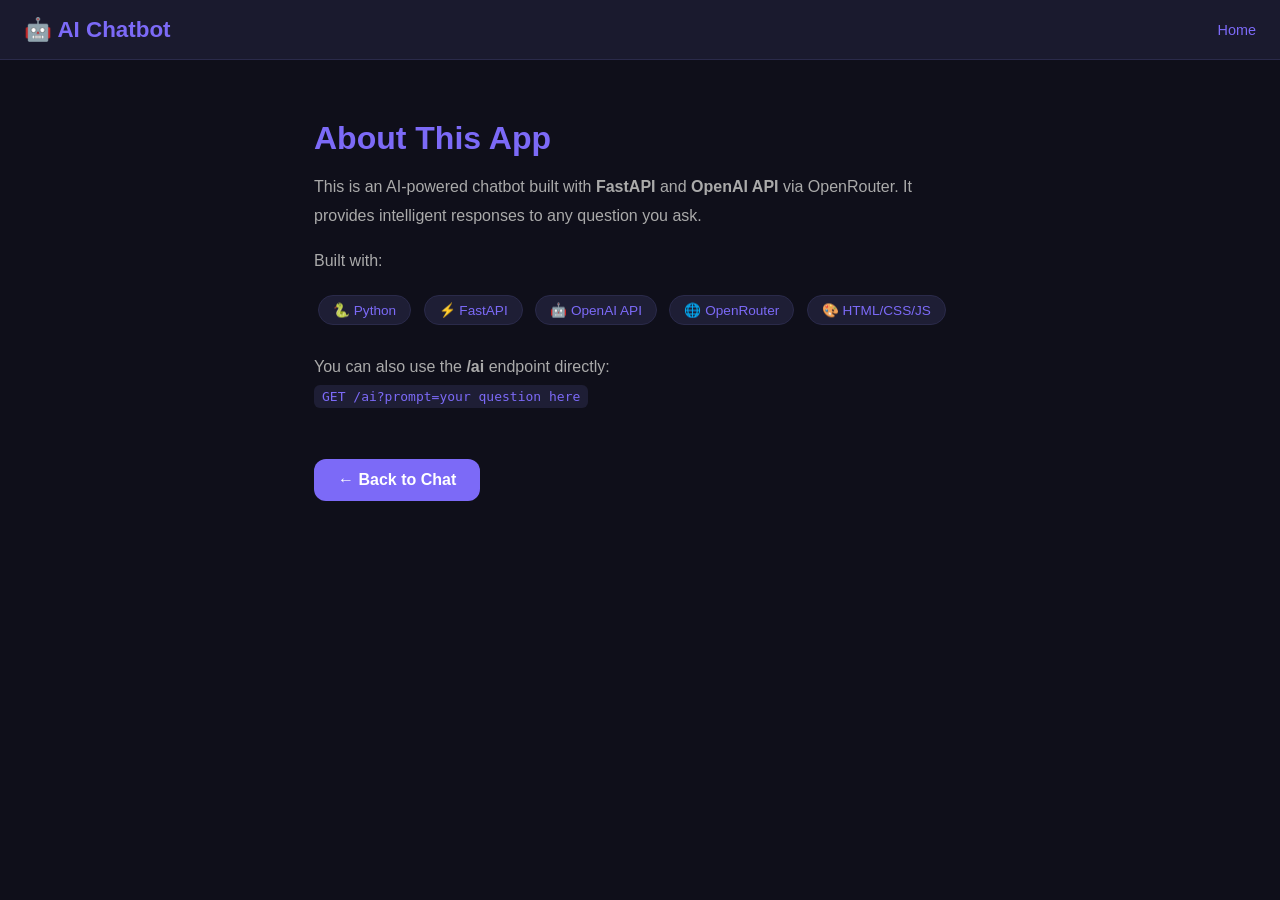
==== templates/about.html @ 7d01f353 "Initial commit - ChatBoy FastAPI project" ====
<!DOCTYPE html>
<html lang="en">
<head>
    <meta charset="UTF-8">
    <meta name="viewport" content="width=device-width, initial-scale=1.0">
    <title>About - AI Chatbot</title>
    <style>
        * { margin: 0; padding: 0; box-sizing: border-box; }
        body {
            font-family: 'Segoe UI', sans-serif;
            background: #0f0f1a;
            color: #e0e0e0;
            min-height: 100vh;
        }
        header {
            background: #1a1a2e;
            padding: 16px 24px;
            display: flex;
            align-items: center;
            justify-content: space-between;
            border-bottom: 1px solid #2a2a4a;
        }
        header h1 { font-size: 1.4rem; color: #7c6af7; }
        header a { color: #7c6af7; text-decoration: none; font-size: 0.9rem; }
        header a:hover { text-decoration: underline; }
        .container {
            max-width: 700px;
            margin: 60px auto;
            padding: 0 24px;
        }
        h2 { font-size: 2rem; color: #7c6af7; margin-bottom: 16px; }
        p { line-height: 1.8; color: #aaa; margin-bottom: 16px; }
        .badge {
            display: inline-block;
            background: #1e1e35;
            border: 1px solid #2a2a4a;
            color: #7c6af7;
            padding: 6px 14px;
            border-radius: 20px;
            font-size: 0.85rem;
            margin: 4px;
        }
        .back-btn {
            display: inline-block;
            margin-top: 32px;
            padding: 12px 24px;
            background: #7c6af7;
            color: white;
            border-radius: 12px;
            text-decoration: none;
            font-weight: 600;
            transition: background 0.2s;
        }
        .back-btn:hover { background: #6355d8; }
    </style>
</head>
<body>
    <header>
        <h1>🤖 AI Chatbot</h1>
        <a href="/">Home</a>
    </header>
    <div class="container">
        <h2>About This App</h2>
        <p>This is an AI-powered chatbot built with <strong>FastAPI</strong> and <strong>OpenAI API</strong> via OpenRouter. It provides intelligent responses to any question you ask.</p>
        <p>Built with:</p>
        <div>
            <span class="badge">🐍 Python</span>
            <span class="badge">⚡ FastAPI</span>
            <span class="badge">🤖 OpenAI API</span>
            <span class="badge">🌐 OpenRouter</span>
            <span class="badge">🎨 HTML/CSS/JS</span>
        </div>
        <p style="margin-top: 24px;">You can also use the <strong>/ai</strong> endpoint directly:<br>
        <code style="background:#1e1e35; padding: 4px 8px; border-radius: 6px; color: #7c6af7;">GET /ai?prompt=your question here</code></p>
        <a href="/" class="back-btn">← Back to Chat</a>
    </div>
</body>
</html>
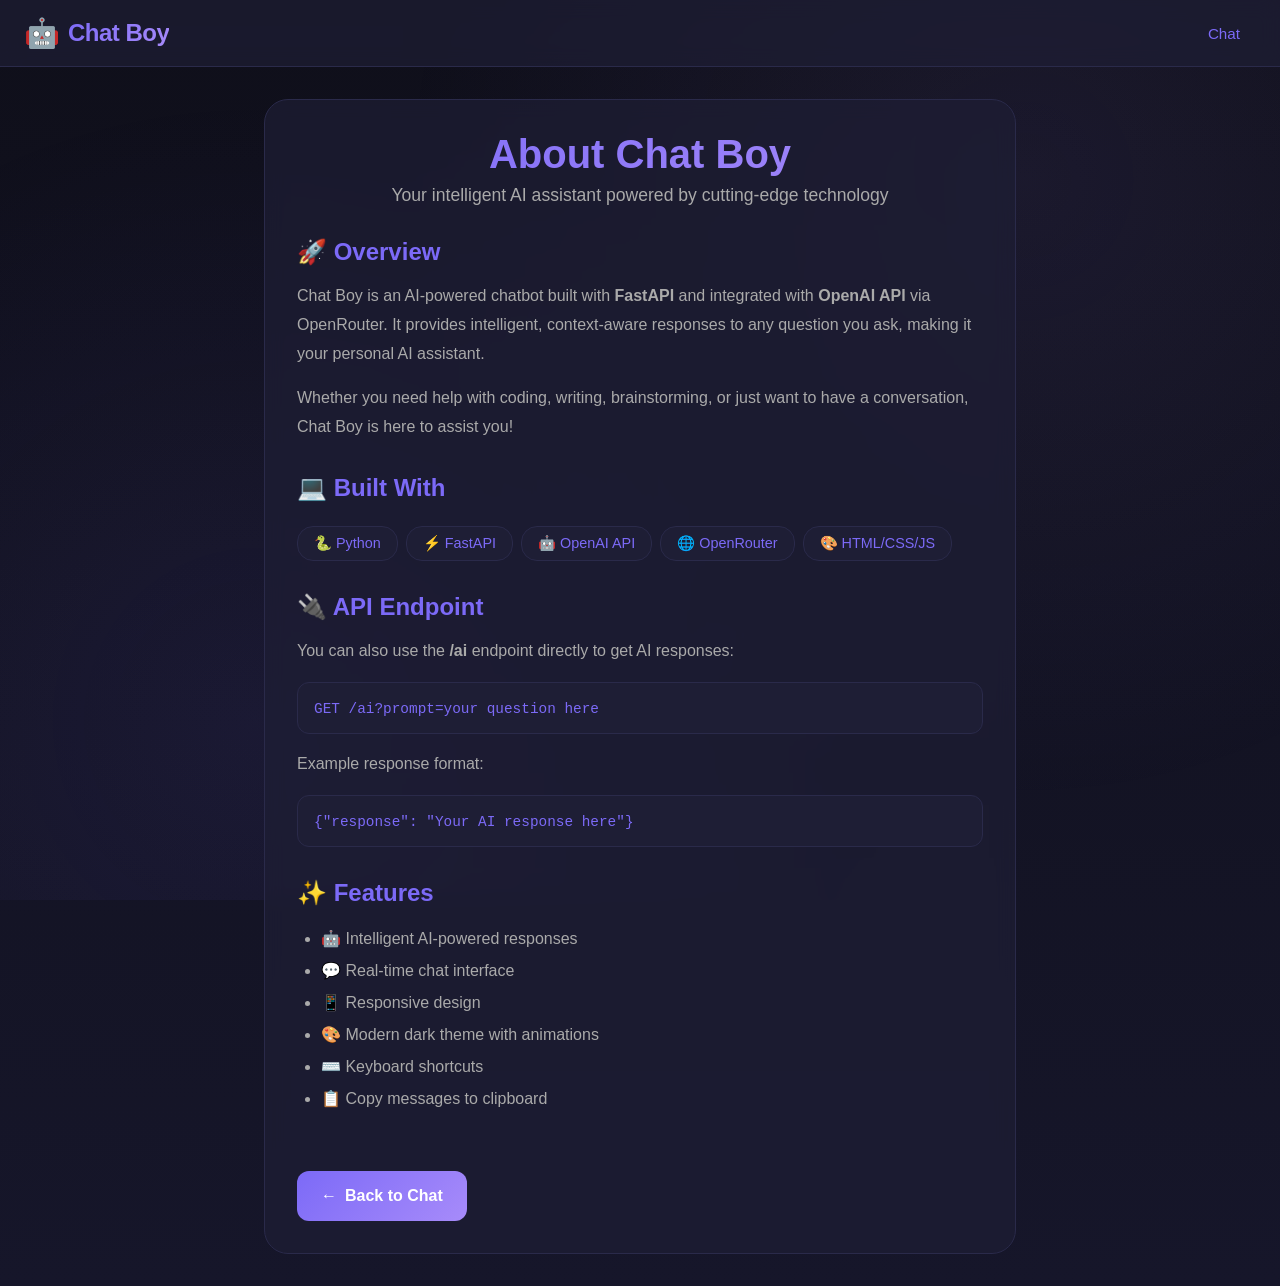
==== commit dcba1133: "README.md added" ====
--- a/templates/about.html
+++ b/templates/about.html
@@ -3,76 +3,101 @@
 <head>
     <meta charset="UTF-8">
     <meta name="viewport" content="width=device-width, initial-scale=1.0">
-    <title>About - AI Chatbot</title>
-    <style>
-        * { margin: 0; padding: 0; box-sizing: border-box; }
-        body {
-            font-family: 'Segoe UI', sans-serif;
-            background: #0f0f1a;
-            color: #e0e0e0;
-            min-height: 100vh;
-        }
-        header {
-            background: #1a1a2e;
-            padding: 16px 24px;
-            display: flex;
-            align-items: center;
-            justify-content: space-between;
-            border-bottom: 1px solid #2a2a4a;
-        }
-        header h1 { font-size: 1.4rem; color: #7c6af7; }
-        header a { color: #7c6af7; text-decoration: none; font-size: 0.9rem; }
-        header a:hover { text-decoration: underline; }
-        .container {
-            max-width: 700px;
-            margin: 60px auto;
-            padding: 0 24px;
-        }
-        h2 { font-size: 2rem; color: #7c6af7; margin-bottom: 16px; }
-        p { line-height: 1.8; color: #aaa; margin-bottom: 16px; }
-        .badge {
-            display: inline-block;
-            background: #1e1e35;
-            border: 1px solid #2a2a4a;
-            color: #7c6af7;
-            padding: 6px 14px;
-            border-radius: 20px;
-            font-size: 0.85rem;
-            margin: 4px;
-        }
-        .back-btn {
-            display: inline-block;
-            margin-top: 32px;
-            padding: 12px 24px;
-            background: #7c6af7;
-            color: white;
-            border-radius: 12px;
-            text-decoration: none;
-            font-weight: 600;
-            transition: background 0.2s;
-        }
-        .back-btn:hover { background: #6355d8; }
-    </style>
+    <title>About - Chat Boy</title>
+    <link rel="stylesheet" href="/static/style.css">
+    <link rel="icon" href="data:🤖">
 </head>
 <body>
+    <!-- Header -->
     <header>
-        <h1>🤖 AI Chatbot</h1>
-        <a href="/">Home</a>
+        <div class="header-logo">
+            <span class="logo-icon">🤖</span>
+            <h1>Chat Boy</h1>
+        </div>
+        <nav class="header-nav">
+            <a href="/">Chat</a>
+        </nav>
     </header>
-    <div class="container">
-        <h2>About This App</h2>
-        <p>This is an AI-powered chatbot built with <strong>FastAPI</strong> and <strong>OpenAI API</strong> via OpenRouter. It provides intelligent responses to any question you ask.</p>
-        <p>Built with:</p>
-        <div>
-            <span class="badge">🐍 Python</span>
-            <span class="badge">⚡ FastAPI</span>
-            <span class="badge">🤖 OpenAI API</span>
-            <span class="badge">🌐 OpenRouter</span>
-            <span class="badge">🎨 HTML/CSS/JS</span>
+
+    <!-- About Content -->
+    <div class="about-container">
+        <div class="about-card">
+            <div class="about-header">
+                <h1>About Chat Boy</h1>
+                <p>Your intelligent AI assistant powered by cutting-edge technology</p>
+            </div>
+
+            <div class="about-section">
+                <h2>🚀 Overview</h2>
+                <p>
+                    Chat Boy is an AI-powered chatbot built with <strong>FastAPI</strong> and integrated with 
+                    <strong>OpenAI API</strong> via OpenRouter. It provides intelligent, context-aware responses 
+                    to any question you ask, making it your personal AI assistant.
+                </p>
+                <p>
+                    Whether you need help with coding, writing, brainstorming, or just want to have a conversation, 
+                    Chat Boy is here to assist you!
+                </p>
+            </div>
+
+            <div class="about-section">
+                <h2>💻 Built With</h2>
+                <div class="tech-badges">
+                    <span class="badge">🐍 Python</span>
+                    <span class="badge">⚡ FastAPI</span>
+                    <span class="badge">🤖 OpenAI API</span>
+                    <span class="badge">🌐 OpenRouter</span>
+                    <span class="badge">🎨 HTML/CSS/JS</span>
+                </div>
+            </div>
+
+            <div class="about-section">
+                <h2>🔌 API Endpoint</h2>
+                <p>You can also use the <strong>/ai</strong> endpoint directly to get AI responses:</p>
+                <div class="code-block">
+                    <code>GET /ai?prompt=your question here</code>
+                </div>
+                <p>
+                    Example response format:
+                </p>
+                <div class="code-block">
+                    <code>{"response": "Your AI response here"}</code>
+                </div>
+            </div>
+
+            <div class="about-section">
+                <h2>✨ Features</h2>
+                <ul style="color: var(--text-secondary); line-height: 2; margin-left: var(--spacing-lg);">
+                    <li>🤖 Intelligent AI-powered responses</li>
+                    <li>💬 Real-time chat interface</li>
+                    <li>📱 Responsive design</li>
+                    <li>🎨 Modern dark theme with animations</li>
+                    <li>⌨️ Keyboard shortcuts</li>
+                    <li>📋 Copy messages to clipboard</li>
+                </ul>
+            </div>
+
+            <a href="/" class="back-btn">
+                <span>←</span>
+                <span>Back to Chat</span>
+            </a>
         </div>
-        <p style="margin-top: 24px;">You can also use the <strong>/ai</strong> endpoint directly:<br>
-        <code style="background:#1e1e35; padding: 4px 8px; border-radius: 6px; color: #7c6af7;">GET /ai?prompt=your question here</code></p>
-        <a href="/" class="back-btn">← Back to Chat</a>
     </div>
+
+    <script>
+        // Simple entrance animation for about page
+        document.addEventListener('DOMContentLoaded', () => {
+            const cards = document.querySelectorAll('.about-card, .badge');
+            cards.forEach((card, index) => {
+                card.style.opacity = '0';
+                card.style.transform = 'translateY(20px)';
+                setTimeout(() => {
+                    card.style.transition = 'all 0.5s ease';
+                    card.style.opacity = '1';
+                    card.style.transform = 'translateY(0)';
+                }, index * 100);
+            });
+        });
+    </script>
 </body>
-</html>+</html>
--- a/static/style.css
+++ b/static/style.css
@@ -0,0 +1,888 @@
+/* ============================================
+   Chat Boy - Modern Interactive Design System
+   ============================================ */
+
+/* CSS Variables */
+:root {
+    /* Primary Colors */
+    --primary-color: #7c6af7;
+    --primary-hover: #6355d8;
+    --primary-glow: rgba(124, 106, 247, 0.4);
+    
+    /* Background Colors */
+    --bg-dark: #0f0f1a;
+    --bg-header: #1a1a2e;
+    --bg-card: #1e1e35;
+    --bg-input: #0f0f1a;
+    
+    /* Border Colors */
+    --border-color: #2a2a4a;
+    --border-focus: #7c6af7;
+    
+    /* Text Colors */
+    --text-primary: #e0e0e0;
+    --text-secondary: #aaa;
+    --text-muted: #666;
+    
+    /* Gradients */
+    --gradient-primary: linear-gradient(135deg, #7c6af7 0%, #a78bfa 100%);
+    --gradient-bg: linear-gradient(180deg, #0f0f1a 0%, #16162a 100%);
+    --glass-bg: rgba(30, 30, 53, 0.7);
+    
+    /* Shadows */
+    --shadow-sm: 0 2px 8px rgba(0, 0, 0, 0.3);
+    --shadow-md: 0 4px 16px rgba(0, 0, 0, 0.4);
+    --shadow-lg: 0 8px 32px rgba(0, 0, 0, 0.5);
+    --shadow-glow: 0 0 20px var(--primary-glow);
+    
+    /* Spacing */
+    --spacing-xs: 4px;
+    --spacing-sm: 8px;
+    --spacing-md: 16px;
+    --spacing-lg: 24px;
+    --spacing-xl: 32px;
+    
+    /* Border Radius */
+    --radius-sm: 8px;
+    --radius-md: 12px;
+    --radius-lg: 16px;
+    --radius-xl: 24px;
+    --radius-full: 50%;
+    
+    /* Transitions */
+    --transition-fast: 0.15s ease;
+    --transition-normal: 0.25s ease;
+    --transition-slow: 0.4s ease;
+    
+    /* Z-index layers */
+    --z-base: 1;
+    --z-header: 100;
+    --z-input: 100;
+    --z-tooltip: 1000;
+}
+
+/* Reset & Base */
+*, *::before, *::after {
+    margin: 0;
+    padding: 0;
+    box-sizing: border-box;
+}
+
+html {
+    scroll-behavior: smooth;
+}
+
+body {
+    font-family: 'Segoe UI', -apple-system, BlinkMacSystemFont, sans-serif;
+    background: var(--gradient-bg);
+    color: var(--text-primary);
+    min-height: 100vh;
+    display: flex;
+    flex-direction: column;
+    overflow-x: hidden;
+}
+
+/* Animated Background */
+body::before {
+    content: '';
+    position: fixed;
+    top: 0;
+    left: 0;
+    width: 100%;
+    height: 100%;
+    background: 
+        radial-gradient(circle at 20% 80%, rgba(124, 106, 247, 0.08) 0%, transparent 50%),
+        radial-gradient(circle at 80% 20%, rgba(167, 139, 250, 0.08) 0%, transparent 50%);
+    pointer-events: none;
+    z-index: 0;
+}
+
+/* ============================================
+   Header Styles
+   ============================================ */
+header {
+    background: var(--glass-bg);
+    backdrop-filter: blur(10px);
+    -webkit-backdrop-filter: blur(10px);
+    padding: var(--spacing-md) var(--spacing-lg);
+    display: flex;
+    align-items: center;
+    justify-content: space-between;
+    border-bottom: 1px solid var(--border-color);
+    position: sticky;
+    top: 0;
+    z-index: var(--z-header);
+    animation: slideDown 0.5s ease-out;
+}
+
+@keyframes slideDown {
+    from {
+        opacity: 0;
+        transform: translateY(-20px);
+    }
+    to {
+        opacity: 1;
+        transform: translateY(0);
+    }
+}
+
+.header-logo {
+    display: flex;
+    align-items: center;
+    gap: var(--spacing-sm);
+}
+
+.header-logo h1 {
+    font-size: 1.5rem;
+    background: var(--gradient-primary);
+    -webkit-background-clip: text;
+    -webkit-text-fill-color: transparent;
+    background-clip: text;
+    font-weight: 700;
+    letter-spacing: -0.5px;
+}
+
+.logo-icon {
+    font-size: 1.8rem;
+    animation: bounce 2s ease-in-out infinite;
+}
+
+@keyframes bounce {
+    0%, 100% { transform: translateY(0); }
+    50% { transform: translateY(-5px); }
+}
+
+.header-nav {
+    display: flex;
+    align-items: center;
+    gap: var(--spacing-md);
+}
+
+.header-nav a {
+    color: var(--primary-color);
+    text-decoration: none;
+    font-size: 0.95rem;
+    font-weight: 500;
+    padding: var(--spacing-sm) var(--spacing-md);
+    border-radius: var(--radius-md);
+    transition: all var(--transition-normal);
+    position: relative;
+    overflow: hidden;
+}
+
+.header-nav a::before {
+    content: '';
+    position: absolute;
+    top: 0;
+    left: 0;
+    width: 100%;
+    height: 100%;
+    background: var(--primary-color);
+    opacity: 0;
+    transition: opacity var(--transition-normal);
+    z-index: -1;
+}
+
+.header-nav a:hover {
+    color: white;
+    text-decoration: none;
+    transform: translateY(-2px);
+}
+
+.header-nav a:hover::before {
+    opacity: 0.15;
+}
+
+/* ============================================
+   Chat Container
+   ============================================ */
+#chat-container {
+    flex: 1;
+    overflow-y: auto;
+    padding: var(--spacing-lg);
+    display: flex;
+    flex-direction: column;
+    gap: var(--spacing-md);
+    position: relative;
+    z-index: var(--z-base);
+    scrollbar-width: thin;
+    scrollbar-color: var(--border-color) transparent;
+}
+
+#chat-container::-webkit-scrollbar {
+    width: 6px;
+}
+
+#chat-container::-webkit-scrollbar-track {
+    background: transparent;
+}
+
+#chat-container::-webkit-scrollbar-thumb {
+    background: var(--border-color);
+    border-radius: 3px;
+}
+
+#chat-container::-webkit-scrollbar-thumb:hover {
+    background: var(--primary-color);
+}
+
+/* Welcome Message */
+.welcome-message {
+    display: flex;
+    flex-direction: column;
+    align-items: center;
+    justify-content: center;
+    text-align: center;
+    padding: var(--spacing-xl);
+    animation: fadeInUp 0.6s ease-out;
+}
+
+.welcome-message .avatar {
+    font-size: 4rem;
+    margin-bottom: var(--spacing-md);
+    animation: pulse 2s ease-in-out infinite;
+}
+
+@keyframes pulse {
+    0%, 100% { transform: scale(1); }
+    50% { transform: scale(1.05); }
+}
+
+.welcome-message h2 {
+    font-size: 1.5rem;
+    margin-bottom: var(--spacing-sm);
+    color: var(--text-primary);
+}
+
+.welcome-message p {
+    color: var(--text-secondary);
+    max-width: 400px;
+}
+
+/* ============================================
+   Message Styles
+   ============================================ */
+.message {
+    max-width: 75%;
+    padding: var(--spacing-md) var(--spacing-lg);
+    border-radius: var(--radius-lg);
+    line-height: 1.6;
+    font-size: 0.95rem;
+    white-space: pre-wrap;
+    word-wrap: break-word;
+    position: relative;
+    animation: messageIn 0.4s ease-out;
+}
+
+@keyframes messageIn {
+    from {
+        opacity: 0;
+        transform: translateY(20px) scale(0.95);
+    }
+    to {
+        opacity: 1;
+        transform: translateY(0) scale(1);
+    }
+}
+
+.message.user-msg {
+    background: var(--gradient-primary);
+    color: white;
+    align-self: flex-end;
+    border-bottom-right-radius: var(--radius-sm);
+    box-shadow: var(--shadow-md);
+}
+
+.message.bot-msg {
+    background: var(--bg-card);
+    color: var(--text-primary);
+    align-self: flex-start;
+    border-bottom-left-radius: var(--radius-sm);
+    border: 1px solid var(--border-color);
+    box-shadow: var(--shadow-sm);
+}
+
+.message .timestamp {
+    font-size: 0.7rem;
+    color: var(--text-muted);
+    position: absolute;
+    bottom: 6px;
+    right: 12px;
+}
+
+.message.user-msg .timestamp {
+    color: rgba(255, 255, 255, 0.6);
+}
+
+.message .copy-btn {
+    position: absolute;
+    top: 8px;
+    right: 8px;
+    background: transparent;
+    border: none;
+    color: var(--text-muted);
+    cursor: pointer;
+    opacity: 0;
+    transition: opacity var(--transition-fast), color var(--transition-fast);
+    font-size: 0.85rem;
+    padding: 4px;
+}
+
+.message:hover .copy-btn {
+    opacity: 1;
+}
+
+.message .copy-btn:hover {
+    color: var(--primary-color);
+}
+
+/* Message Actions */
+.message-actions {
+    display: flex;
+    gap: var(--spacing-sm);
+    margin-top: var(--spacing-sm);
+    padding-top: var(--spacing-sm);
+    border-top: 1px solid rgba(255, 255, 255, 0.1);
+}
+
+/* ============================================
+   Typing Indicator
+   ============================================ */
+.typing {
+    display: flex;
+    align-items: center;
+    gap: var(--spacing-sm);
+    padding: var(--spacing-md) var(--spacing-lg);
+    background: var(--bg-card);
+    border-radius: var(--radius-lg);
+    border: 1px solid var(--border-color);
+    align-self: flex-start;
+    animation: messageIn 0.3s ease-out;
+}
+
+.typing-dots {
+    display: flex;
+    gap: 4px;
+}
+
+.typing-dot {
+    width: 8px;
+    height: 8px;
+    background: var(--primary-color);
+    border-radius: var(--radius-full);
+    animation: typingBounce 1.4s ease-in-out infinite;
+}
+
+.typing-dot:nth-child(1) { animation-delay: 0s; }
+.typing-dot:nth-child(2) { animation-delay: 0.2s; }
+.typing-dot:nth-child(3) { animation-delay: 0.4s; }
+
+@keyframes typingBounce {
+    0%, 60%, 100% { transform: translateY(0); }
+    30% { transform: translateY(-8px); }
+}
+
+.typing-text {
+    color: var(--text-muted);
+    font-size: 0.85rem;
+    font-style: italic;
+}
+
+/* ============================================
+   Input Area
+   ============================================ */
+#input-area {
+    display: flex;
+    align-items: flex-end;
+    padding: var(--spacing-md) var(--spacing-lg);
+    gap: var(--spacing-md);
+    background: var(--glass-bg);
+    backdrop-filter: blur(10px);
+    -webkit-backdrop-filter: blur(10px);
+    border-top: 1px solid var(--border-color);
+    position: sticky;
+    bottom: 0;
+    z-index: var(--z-input);
+    animation: slideUp 0.5s ease-out;
+}
+
+@keyframes slideUp {
+    from {
+        opacity: 0;
+        transform: translateY(20px);
+    }
+    to {
+        opacity: 1;
+        transform: translateY(0);
+    }
+}
+
+.input-wrapper {
+    flex: 1;
+    display: flex;
+    flex-direction: column;
+    gap: var(--spacing-xs);
+    background: var(--bg-input);
+    border: 1px solid var(--border-color);
+    border-radius: var(--radius-lg);
+    padding: var(--spacing-sm);
+    transition: border-color var(--transition-normal), box-shadow var(--transition-normal);
+}
+
+.input-wrapper:focus-within {
+    border-color: var(--primary-color);
+    box-shadow: 0 0 0 3px var(--primary-glow);
+}
+
+#user-input {
+    width: 100%;
+    padding: var(--spacing-sm) var(--spacing-md);
+    border: none;
+    background: transparent;
+    color: var(--text-primary);
+    font-size: 0.95rem;
+    font-family: inherit;
+    outline: none;
+    resize: none;
+    min-height: 24px;
+    max-height: 120px;
+    line-height: 1.5;
+}
+
+#user-input::placeholder {
+    color: var(--text-muted);
+}
+
+.input-footer {
+    display: flex;
+    justify-content: space-between;
+    align-items: center;
+    padding: 0 var(--spacing-sm);
+}
+
+.char-counter {
+    font-size: 0.75rem;
+    color: var(--text-muted);
+    transition: color var(--transition-fast);
+}
+
+.char-counter.warning {
+    color: #f59e0b;
+}
+
+.char-counter.error {
+    color: #ef4444;
+}
+
+.input-hints {
+    display: flex;
+    gap: var(--spacing-sm);
+    font-size: 0.7rem;
+    color: var(--text-muted);
+}
+
+.input-hints kbd {
+    background: var(--bg-card);
+    padding: 2px 6px;
+    border-radius: 4px;
+    border: 1px solid var(--border-color);
+}
+
+/* Action Buttons */
+.action-buttons {
+    display: flex;
+    gap: var(--spacing-sm);
+}
+
+.action-btn {
+    width: 44px;
+    height: 44px;
+    border: none;
+    border-radius: var(--radius-md);
+    background: var(--bg-card);
+    color: var(--text-secondary);
+    cursor: pointer;
+    display: flex;
+    align-items: center;
+    justify-content: center;
+    font-size: 1.2rem;
+    transition: all var(--transition-normal);
+    border: 1px solid var(--border-color);
+}
+
+.action-btn:hover {
+    background: var(--primary-color);
+    color: white;
+    border-color: var(--primary-color);
+    transform: translateY(-2px);
+    box-shadow: var(--shadow-glow);
+}
+
+.action-btn:active {
+    transform: translateY(0);
+}
+
+#send-btn {
+    padding: var(--spacing-md) var(--spacing-lg);
+    background: var(--gradient-primary);
+    color: white;
+    border: none;
+    border-radius: var(--radius-md);
+    cursor: pointer;
+    font-size: 0.95rem;
+    font-weight: 600;
+    transition: all var(--transition-normal);
+    display: flex;
+    align-items: center;
+    gap: var(--spacing-sm);
+    position: relative;
+    overflow: hidden;
+}
+
+#send-btn::before {
+    content: '';
+    position: absolute;
+    top: 0;
+    left: -100%;
+    width: 100%;
+    height: 100%;
+    background: linear-gradient(90deg, transparent, rgba(255,255,255,0.2), transparent);
+    transition: left 0.5s;
+}
+
+#send-btn:hover::before {
+    left: 100%;
+}
+
+#send-btn:hover {
+    transform: translateY(-2px);
+    box-shadow: var(--shadow-glow);
+}
+
+#send-btn:active {
+    transform: translateY(0);
+}
+
+#send-btn:disabled {
+    background: #444;
+    cursor: not-allowed;
+    transform: none;
+    box-shadow: none;
+}
+
+#send-btn:disabled::before {
+    display: none;
+}
+
+/* ============================================
+   Scroll Indicator
+   ============================================ */
+.scroll-indicator {
+    position: fixed;
+    bottom: 100px;
+    right: 30px;
+    width: 40px;
+    height: 40px;
+    background: var(--primary-color);
+    border: none;
+    border-radius: var(--radius-full);
+    color: white;
+    cursor: pointer;
+    display: flex;
+    align-items: center;
+    justify-content: center;
+    opacity: 0;
+    transition: opacity var(--transition-normal), transform var(--transition-normal);
+    box-shadow: var(--shadow-md);
+    z-index: 50;
+}
+
+.scroll-indicator.visible {
+    opacity: 1;
+}
+
+.scroll-indicator:hover {
+    transform: scale(1.1);
+}
+
+/* ============================================
+   About Page Styles
+   ============================================ */
+.about-container {
+    max-width: 800px;
+    margin: 0 auto;
+    padding: var(--spacing-xl) var(--spacing-lg);
+    position: relative;
+    z-index: var(--z-base);
+}
+
+.about-card {
+    background: var(--glass-bg);
+    backdrop-filter: blur(10px);
+    -webkit-backdrop-filter: blur(10px);
+    border: 1px solid var(--border-color);
+    border-radius: var(--radius-xl);
+    padding: var(--spacing-xl);
+    animation: fadeInUp 0.6s ease-out;
+}
+
+@keyframes fadeInUp {
+    from {
+        opacity: 0;
+        transform: translateY(30px);
+    }
+    to {
+        opacity: 1;
+        transform: translateY(0);
+    }
+}
+
+.about-header {
+    text-align: center;
+    margin-bottom: var(--spacing-xl);
+}
+
+.about-header h1 {
+    font-size: 2.5rem;
+    background: var(--gradient-primary);
+    -webkit-background-clip: text;
+    -webkit-text-fill-color: transparent;
+    background-clip: text;
+    margin-bottom: var(--spacing-sm);
+}
+
+.about-header p {
+    color: var(--text-secondary);
+    font-size: 1.1rem;
+}
+
+.about-section {
+    margin-bottom: var(--spacing-xl);
+}
+
+.about-section h2 {
+    font-size: 1.5rem;
+    color: var(--primary-color);
+    margin-bottom: var(--spacing-md);
+    display: flex;
+    align-items: center;
+    gap: var(--spacing-sm);
+}
+
+.about-section p {
+    line-height: 1.8;
+    color: var(--text-secondary);
+    margin-bottom: var(--spacing-md);
+}
+
+.tech-badges {
+    display: flex;
+    flex-wrap: wrap;
+    gap: var(--spacing-sm);
+    margin: var(--spacing-lg) 0;
+}
+
+.badge {
+    display: inline-flex;
+    align-items: center;
+    gap: var(--spacing-xs);
+    background: var(--bg-card);
+    border: 1px solid var(--border-color);
+    color: var(--primary-color);
+    padding: var(--spacing-sm) var(--spacing-md);
+    border-radius: var(--radius-lg);
+    font-size: 0.9rem;
+    transition: all var(--transition-normal);
+    animation: badgeIn 0.5s ease-out backwards;
+}
+
+.badge:nth-child(1) { animation-delay: 0.1s; }
+.badge:nth-child(2) { animation-delay: 0.2s; }
+.badge:nth-child(3) { animation-delay: 0.3s; }
+.badge:nth-child(4) { animation-delay: 0.4s; }
+.badge:nth-child(5) { animation-delay: 0.5s; }
+
+@keyframes badgeIn {
+    from {
+        opacity: 0;
+        transform: scale(0.8);
+    }
+    to {
+        opacity: 1;
+        transform: scale(1);
+    }
+}
+
+.badge:hover {
+    background: var(--primary-color);
+    color: white;
+    border-color: var(--primary-color);
+    transform: translateY(-3px);
+    box-shadow: var(--shadow-glow);
+}
+
+.code-block {
+    background: var(--bg-card);
+    border: 1px solid var(--border-color);
+    border-radius: var(--radius-md);
+    padding: var(--spacing-md);
+    margin: var(--spacing-md) 0;
+    overflow-x: auto;
+}
+
+.code-block code {
+    color: var(--primary-color);
+    font-family: 'Consolas', 'Monaco', monospace;
+    font-size: 0.9rem;
+}
+
+.back-btn {
+    display: inline-flex;
+    align-items: center;
+    gap: var(--spacing-sm);
+    margin-top: var(--spacing-lg);
+    padding: var(--spacing-md) var(--spacing-lg);
+    background: var(--gradient-primary);
+    color: white;
+    border-radius: var(--radius-md);
+    text-decoration: none;
+    font-weight: 600;
+    transition: all var(--transition-normal);
+    position: relative;
+    overflow: hidden;
+}
+
+.back-btn:hover {
+    transform: translateY(-2px);
+    box-shadow: var(--shadow-glow);
+    color: white;
+    text-decoration: none;
+}
+
+.back-btn:active {
+    transform: translateY(0);
+}
+
+/* ============================================
+   Responsive Design
+   ============================================ */
+@media (max-width: 768px) {
+    header {
+        padding: var(--spacing-sm) var(--spacing-md);
+    }
+    
+    .header-logo h1 {
+        font-size: 1.2rem;
+    }
+    
+    .logo-icon {
+        font-size: 1.4rem;
+    }
+    
+    #chat-container {
+        padding: var(--spacing-md);
+        gap: var(--spacing-sm);
+    }
+    
+    .message {
+        max-width: 85%;
+        padding: var(--spacing-sm) var(--spacing-md);
+        font-size: 0.9rem;
+    }
+    
+    #input-area {
+        padding: var(--spacing-sm) var(--spacing-md);
+        gap: var(--spacing-sm);
+    }
+    
+    .action-btn {
+        width: 40px;
+        height: 40px;
+    }
+    
+    #send-btn {
+        padding: var(--spacing-sm) var(--spacing-md);
+    }
+    
+    .scroll-indicator {
+        bottom: 90px;
+        right: 20px;
+    }
+    
+    .about-card {
+        padding: var(--spacing-lg);
+    }
+    
+    .about-header h1 {
+        font-size: 1.8rem;
+    }
+}
+
+@media (max-width: 480px) {
+    .header-nav a {
+        font-size: 0.85rem;
+        padding: var(--spacing-xs) var(--spacing-sm);
+    }
+    
+    .message {
+        max-width: 90%;
+    }
+    
+    .input-hints {
+        display: none;
+    }
+    
+    .typing {
+        padding: var(--spacing-sm) var(--spacing-md);
+    }
+}
+
+/* ============================================
+   Utility Classes
+   ============================================ */
+.hidden {
+    display: none !important;
+}
+
+.fade-in {
+    animation: fadeIn 0.3s ease-out;
+}
+
+@keyframes fadeIn {
+    from { opacity: 0; }
+    to { opacity: 1; }
+}
+
+.slide-up {
+    animation: slideUp 0.3s ease-out;
+}
+
+/* Toast Notification */
+.toast {
+    position: fixed;
+    bottom: 20px;
+    left: 50%;
+    transform: translateX(-50%) translateY(100px);
+    background: var(--bg-card);
+    border: 1px solid var(--border-color);
+    color: var(--text-primary);
+    padding: var(--spacing-md) var(--spacing-lg);
+    border-radius: var(--radius-md);
+    box-shadow: var(--shadow-lg);
+    z-index: 10000;
+    opacity: 0;
+    transition: all var(--transition-normal);
+}
+
+.toast.show {
+    transform: translateX(-50%) translateY(0);
+    opacity: 1;
+}
+
+.toast.success {
+    border-color: #10b981;
+}
+
+.toast.error {
+    border-color: #ef4444;
+}
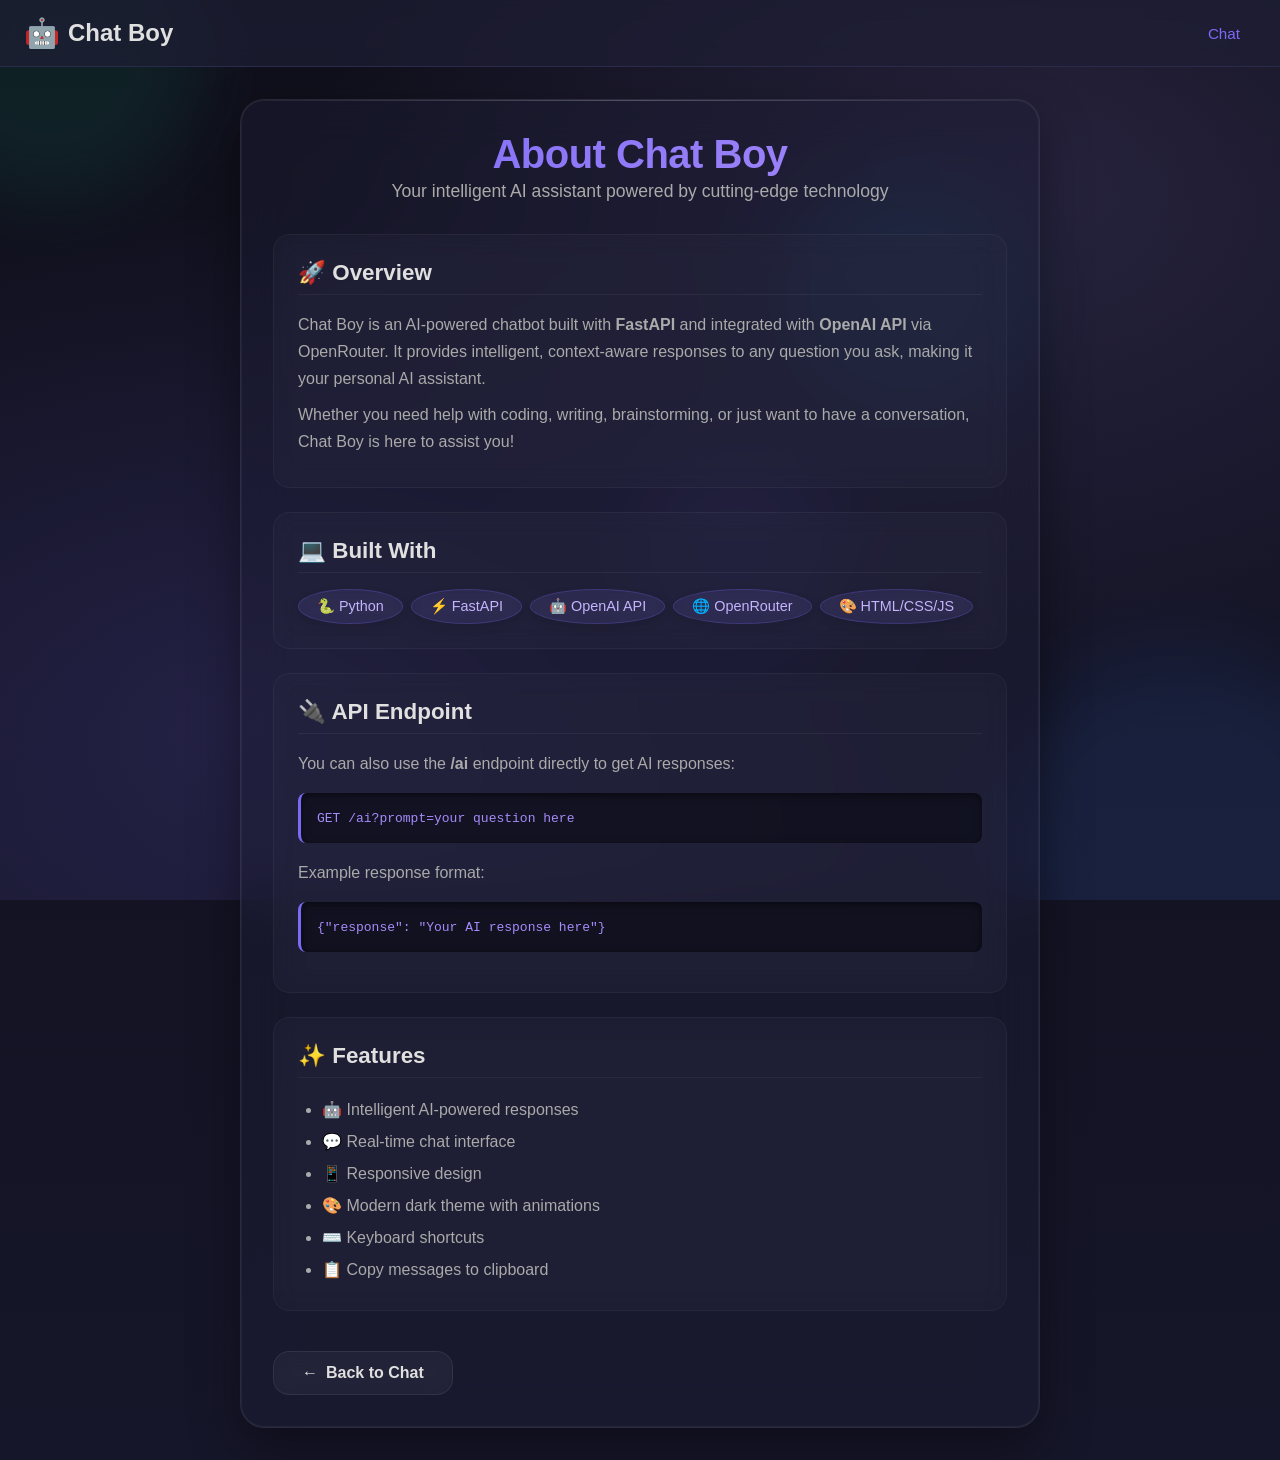
==== commit 6b6df954: "Updated UI and improved AI response handling" ====
--- a/templates/about.html
+++ b/templates/about.html
@@ -8,6 +8,21 @@
     <link rel="icon" href="data:🤖">
 </head>
 <body>
+    <!-- Background Animation -->
+    <div class="bg-animation">
+        <div class="bg-gradient"></div>
+        <div class="floating-shapes">
+            <div class="shape shape-1"></div>
+            <div class="shape shape-2"></div>
+            <div class="shape shape-3"></div>
+            <div class="shape shape-4"></div>
+        </div>
+        <div class="particles" id="particles-js"></div>
+    </div>
+
+    <!-- Skip to main content for accessibility -->
+    <a href="#about-container" class="skip-link">Skip to main content</a>
+    
     <!-- Header -->
     <header>
         <div class="header-logo">
@@ -20,7 +35,7 @@
     </header>
 
     <!-- About Content -->
-    <div class="about-container">
+    <main id="about-container" class="about-container" role="main" aria-label="About Chat Boy">
         <div class="about-card">
             <div class="about-header">
                 <h1>About Chat Boy</h1>
@@ -84,19 +99,31 @@
         </div>
     </div>
 
+    <!-- Particle Animation Script -->
+    <script src="/static/animations.js"></script>
     <script>
-        // Simple entrance animation for about page
+        // Classic Entrance Animations
         document.addEventListener('DOMContentLoaded', () => {
-            const cards = document.querySelectorAll('.about-card, .badge');
+            const cards = document.querySelectorAll('.about-card, .about-section, .badge');
             cards.forEach((card, index) => {
                 card.style.opacity = '0';
-                card.style.transform = 'translateY(20px)';
+                card.style.transform = 'translateY(30px) scale(0.95)';
                 setTimeout(() => {
-                    card.style.transition = 'all 0.5s ease';
+                    // Classic smooth cubic-bezier timing
+                    card.style.transition = 'opacity 0.6s ease-out, transform 0.6s cubic-bezier(0.175, 0.885, 0.32, 1.275)';
                     card.style.opacity = '1';
-                    card.style.transform = 'translateY(0)';
-                }, index * 100);
+                    card.style.transform = 'translateY(0) scale(1)';
+                }, index * 120);
             });
+            
+            // Clean up old transition overrides so hover effects work properly
+            setTimeout(() => {
+                cards.forEach(card => {
+                    card.style.transition = '';
+                    card.style.opacity = '';
+                    card.style.transform = '';
+                });
+            }, cards.length * 120 + 700);
         });
     </script>
 </body>
--- a/static/style.css
+++ b/static/style.css
@@ -4,65 +4,58 @@
 
 /* CSS Variables */
 :root {
-    /* Primary Colors */
     --primary-color: #7c6af7;
     --primary-hover: #6355d8;
     --primary-glow: rgba(124, 106, 247, 0.4);
-    
-    /* Background Colors */
+
     --bg-dark: #0f0f1a;
     --bg-header: #1a1a2e;
     --bg-card: #1e1e35;
     --bg-input: #0f0f1a;
-    
-    /* Border Colors */
+
     --border-color: #2a2a4a;
     --border-focus: #7c6af7;
-    
-    /* Text Colors */
+
     --text-primary: #e0e0e0;
     --text-secondary: #aaa;
     --text-muted: #666;
-    
-    /* Gradients */
+
     --gradient-primary: linear-gradient(135deg, #7c6af7 0%, #a78bfa 100%);
     --gradient-bg: linear-gradient(180deg, #0f0f1a 0%, #16162a 100%);
     --glass-bg: rgba(30, 30, 53, 0.7);
-    
-    /* Shadows */
+
     --shadow-sm: 0 2px 8px rgba(0, 0, 0, 0.3);
     --shadow-md: 0 4px 16px rgba(0, 0, 0, 0.4);
     --shadow-lg: 0 8px 32px rgba(0, 0, 0, 0.5);
     --shadow-glow: 0 0 20px var(--primary-glow);
-    
-    /* Spacing */
+
     --spacing-xs: 4px;
     --spacing-sm: 8px;
     --spacing-md: 16px;
     --spacing-lg: 24px;
     --spacing-xl: 32px;
-    
-    /* Border Radius */
+
     --radius-sm: 8px;
     --radius-md: 12px;
     --radius-lg: 16px;
     --radius-xl: 24px;
     --radius-full: 50%;
-    
-    /* Transitions */
+
     --transition-fast: 0.15s ease;
     --transition-normal: 0.25s ease;
     --transition-slow: 0.4s ease;
-    
-    /* Z-index layers */
+
     --z-base: 1;
+    --z-bg: -1;
     --z-header: 100;
     --z-input: 100;
     --z-tooltip: 1000;
-}
-
-/* Reset & Base */
-*, *::before, *::after {
+    --z-idle: 50;
+}
+
+*,
+*::before,
+*::after {
     margin: 0;
     padding: 0;
     box-sizing: border-box;
@@ -82,24 +75,128 @@
     overflow-x: hidden;
 }
 
-/* Animated Background */
-body::before {
-    content: '';
+/* Background */
+.bg-animation {
     position: fixed;
     top: 0;
     left: 0;
     width: 100%;
     height: 100%;
-    background: 
-        radial-gradient(circle at 20% 80%, rgba(124, 106, 247, 0.08) 0%, transparent 50%),
-        radial-gradient(circle at 80% 20%, rgba(167, 139, 250, 0.08) 0%, transparent 50%);
+    z-index: -1;
+    overflow: hidden;
     pointer-events: none;
-    z-index: 0;
-}
-
-/* ============================================
-   Header Styles
-   ============================================ */
+    transition: opacity 1s ease-out;
+}
+
+.bg-gradient {
+    position: absolute;
+    top: 0;
+    left: 0;
+    width: 100%;
+    height: 100%;
+    background:
+        radial-gradient(ellipse at 20% 80%, rgba(124, 106, 247, 0.15) 0%, transparent 50%),
+        radial-gradient(ellipse at 80% 20%, rgba(167, 139, 250, 0.15) 0%, transparent 50%),
+        var(--gradient-bg);
+    animation: gradientShift 15s ease-in-out infinite;
+}
+
+@keyframes gradientShift {
+
+    0%,
+    100% {
+        opacity: 1;
+    }
+
+    50% {
+        opacity: 0.8;
+    }
+}
+
+.floating-shapes {
+    position: absolute;
+    top: 0;
+    left: 0;
+    width: 100%;
+    height: 100%;
+}
+
+.shape {
+    position: absolute;
+    border-radius: 50%;
+    opacity: 0.1;
+    filter: blur(40px);
+    animation: float 20s ease-in-out infinite;
+}
+
+.shape-1 {
+    width: 300px;
+    height: 300px;
+    background: #10b981;
+    /* Emerald/Green */
+    top: -100px;
+    left: -100px;
+}
+
+.shape-2 {
+    width: 400px;
+    height: 400px;
+    background: #3b82f6;
+    /* Blue */
+    bottom: -150px;
+    right: -100px;
+    animation-delay: -5s;
+}
+
+.shape-3 {
+    width: 200px;
+    height: 200px;
+    background: #7c6af7;
+    /* Purple */
+    top: 50%;
+    left: 50%;
+    animation-delay: -10s;
+}
+
+.shape-4 {
+    width: 250px;
+    height: 250px;
+    background: #06b6d4;
+    /* Cyan */
+    top: 20%;
+    right: 20%;
+    animation-delay: -15s;
+}
+
+@keyframes float {
+
+    0%,
+    100% {
+        transform: translate(0, 0) scale(1);
+    }
+
+    25% {
+        transform: translate(30px, -30px) scale(1.1);
+    }
+
+    50% {
+        transform: translate(-20px, 20px) scale(0.9);
+    }
+
+    75% {
+        transform: translate(20px, 30px) scale(1.05);
+    }
+}
+
+.particles {
+    position: absolute;
+    top: 0;
+    left: 0;
+    width: 100%;
+    height: 100%;
+}
+
+/* Header */
 header {
     background: var(--glass-bg);
     backdrop-filter: blur(10px);
@@ -120,6 +217,7 @@
         opacity: 0;
         transform: translateY(-20px);
     }
+
     to {
         opacity: 1;
         transform: translateY(0);
@@ -134,12 +232,11 @@
 
 .header-logo h1 {
     font-size: 1.5rem;
-    background: var(--gradient-primary);
+    background: var(--text-primary);
     -webkit-background-clip: text;
     -webkit-text-fill-color: transparent;
     background-clip: text;
     font-weight: 700;
-    letter-spacing: -0.5px;
 }
 
 .logo-icon {
@@ -147,9 +244,44 @@
     animation: bounce 2s ease-in-out infinite;
 }
 
+/* Pro Badge Header */
+.pro-badge {
+    background: rgba(124, 106, 247, 0.15);
+    border: 1px solid rgba(124, 106, 247, 0.3);
+    color: #c4b5fd;
+    padding: 6px 14px;
+    border-radius: var(--radius-lg);
+    font-size: 0.85rem;
+    font-weight: 600;
+    margin-left: var(--spacing-sm);
+    cursor: pointer;
+    display: flex;
+    align-items: center;
+    gap: 6px;
+    transition: all var(--transition-normal);
+}
+
+.pro-badge:hover {
+    background: rgba(124, 106, 247, 0.25);
+    transform: translateY(-2px);
+    box-shadow: 0 4px 12px rgba(124, 106, 247, 0.2);
+}
+
+.dropdown-arrow {
+    font-size: 0.6rem;
+    opacity: 0.8;
+}
+
 @keyframes bounce {
-    0%, 100% { transform: translateY(0); }
-    50% { transform: translateY(-5px); }
+
+    0%,
+    100% {
+        transform: translateY(0);
+    }
+
+    50% {
+        transform: translateY(-5px);
+    }
 }
 
 .header-nav {
@@ -166,40 +298,20 @@
     padding: var(--spacing-sm) var(--spacing-md);
     border-radius: var(--radius-md);
     transition: all var(--transition-normal);
-    position: relative;
-    overflow: hidden;
-}
-
-.header-nav a::before {
-    content: '';
-    position: absolute;
-    top: 0;
-    left: 0;
-    width: 100%;
-    height: 100%;
-    background: var(--primary-color);
-    opacity: 0;
-    transition: opacity var(--transition-normal);
-    z-index: -1;
 }
 
 .header-nav a:hover {
     color: white;
     text-decoration: none;
     transform: translateY(-2px);
-}
-
-.header-nav a:hover::before {
-    opacity: 0.15;
-}
-
-/* ============================================
-   Chat Container
-   ============================================ */
+    background: rgba(124, 106, 247, 0.15);
+}
+
+/* Chat Container */
 #chat-container {
     flex: 1;
     overflow-y: auto;
-    padding: var(--spacing-lg);
+    padding: var(--spacing-lg) var(--spacing-xl);
     display: flex;
     flex-direction: column;
     gap: var(--spacing-md);
@@ -209,6 +321,101 @@
     scrollbar-color: var(--border-color) transparent;
 }
 
+/* Gemini Setup Greeting Splash */
+.gemini-greeting-area {
+    display: flex;
+    flex-direction: column;
+    margin-top: 10vh;
+    padding: var(--spacing-xl) 0;
+    max-width: 900px;
+    margin-left: auto;
+    margin-right: auto;
+    width: 100%;
+    animation: fadeInUp 0.8s cubic-bezier(0.175, 0.885, 0.32, 1.275);
+}
+
+.gradient-hello {
+    font-size: 3.8rem;
+    font-weight: 700;
+    margin-bottom: var(--spacing-xs);
+    background: linear-gradient(135deg, #a78bfa 0%, #7c6af7 40%, #5a48d1 100%);
+    -webkit-background-clip: text;
+    -webkit-text-fill-color: transparent;
+    background-clip: text;
+    letter-spacing: -1.5px;
+}
+
+.gradient-sub {
+    font-size: 3.5rem;
+    font-weight: 600;
+    color: var(--text-secondary);
+    margin-bottom: var(--spacing-xl);
+    letter-spacing: -1px;
+}
+
+/* Suggestion Cards Grid */
+.suggestion-grid {
+    display: grid;
+    grid-template-columns: repeat(auto-fit, minmax(200px, 1fr));
+    gap: var(--spacing-md);
+    margin-top: var(--spacing-xl);
+}
+
+.suggestion-card {
+    background: rgba(30, 30, 53, 0.5);
+    backdrop-filter: blur(12px);
+    -webkit-backdrop-filter: blur(12px);
+    border: 1px solid rgba(255, 255, 255, 0.05);
+    border-radius: var(--radius-xl);
+    padding: var(--spacing-lg);
+    text-align: left;
+    color: var(--text-primary);
+    cursor: pointer;
+    display: flex;
+    flex-direction: column;
+    justify-content: space-between;
+    min-height: 140px;
+    transition: all var(--transition-normal);
+}
+
+.suggestion-card:hover {
+    background: rgba(40, 40, 70, 0.6);
+    transform: translateY(-4px);
+    box-shadow: 0 10px 25px rgba(0, 0, 0, 0.3);
+    border-color: rgba(124, 106, 247, 0.3);
+}
+
+.suggestion-icon {
+    font-size: 1.8rem;
+    margin-bottom: auto;
+    background: rgba(0, 0, 0, 0.2);
+    width: 44px;
+    height: 44px;
+    display: flex;
+    align-items: center;
+    justify-content: center;
+    border-radius: var(--radius-full);
+}
+
+.suggestion-card p {
+    font-size: 1.05rem;
+    line-height: 1.4;
+    color: var(--text-primary);
+    margin-top: var(--spacing-md);
+}
+
+@keyframes fadeInUp {
+    from {
+        opacity: 0;
+        transform: translateY(30px);
+    }
+
+    to {
+        opacity: 1;
+        transform: translateY(0);
+    }
+}
+
 #chat-container::-webkit-scrollbar {
     width: 6px;
 }
@@ -244,8 +451,15 @@
 }
 
 @keyframes pulse {
-    0%, 100% { transform: scale(1); }
-    50% { transform: scale(1.05); }
+
+    0%,
+    100% {
+        transform: scale(1);
+    }
+
+    50% {
+        transform: scale(1.05);
+    }
 }
 
 .welcome-message h2 {
@@ -259,9 +473,7 @@
     max-width: 400px;
 }
 
-/* ============================================
-   Message Styles
-   ============================================ */
+/* Messages */
 .message {
     max-width: 75%;
     padding: var(--spacing-md) var(--spacing-lg);
@@ -279,6 +491,7 @@
         opacity: 0;
         transform: translateY(20px) scale(0.95);
     }
+
     to {
         opacity: 1;
         transform: translateY(0) scale(1);
@@ -323,9 +536,10 @@
     color: var(--text-muted);
     cursor: pointer;
     opacity: 0;
-    transition: opacity var(--transition-fast), color var(--transition-fast);
+    transition: opacity var(--transition-fast);
     font-size: 0.85rem;
     padding: 4px;
+    border-radius: var(--radius-sm);
 }
 
 .message:hover .copy-btn {
@@ -336,74 +550,95 @@
     color: var(--primary-color);
 }
 
-/* Message Actions */
-.message-actions {
-    display: flex;
-    gap: var(--spacing-sm);
-    margin-top: var(--spacing-sm);
-    padding-top: var(--spacing-sm);
-    border-top: 1px solid rgba(255, 255, 255, 0.1);
-}
-
-/* ============================================
-   Typing Indicator
-   ============================================ */
+/* Typing Indicator */
 .typing {
     display: flex;
     align-items: center;
     gap: var(--spacing-sm);
     padding: var(--spacing-md) var(--spacing-lg);
-    background: var(--bg-card);
-    border-radius: var(--radius-lg);
-    border: 1px solid var(--border-color);
+    background: transparent;
     align-self: flex-start;
-    animation: messageIn 0.3s ease-out;
-}
-
-.typing-dots {
-    display: flex;
-    gap: 4px;
-}
-
-.typing-dot {
-    width: 8px;
-    height: 8px;
-    background: var(--primary-color);
-    border-radius: var(--radius-full);
-    animation: typingBounce 1.4s ease-in-out infinite;
-}
-
-.typing-dot:nth-child(1) { animation-delay: 0s; }
-.typing-dot:nth-child(2) { animation-delay: 0.2s; }
-.typing-dot:nth-child(3) { animation-delay: 0.4s; }
-
-@keyframes typingBounce {
-    0%, 60%, 100% { transform: translateY(0); }
-    30% { transform: translateY(-8px); }
+}
+
+.gemini-star-container {
+    position: relative;
+    width: 24px;
+    height: 24px;
+    display: flex;
+    align-items: center;
+    justify-content: center;
+}
+
+.gemini-star {
+    width: 100%;
+    height: 100%;
+    background: linear-gradient(135deg, #a78bfa 0%, #7c6af7 50%, #5a48d1 100%);
+    clip-path: polygon(50% 0%, 61% 35%, 98% 35%, 68% 57%, 79% 91%, 50% 70%, 21% 91%, 32% 57%, 2% 35%, 39% 35%);
+    animation: starSpin 2s cubic-bezier(0.4, 0, 0.2, 1) infinite, starGlow 2s ease-in-out infinite;
+}
+
+@keyframes starSpin {
+    0% {
+        transform: rotate(0deg) scale(0.8);
+    }
+
+    50% {
+        transform: rotate(180deg) scale(1.1);
+    }
+
+    100% {
+        transform: rotate(360deg) scale(0.8);
+    }
+}
+
+@keyframes starGlow {
+
+    0%,
+    100% {
+        filter: drop-shadow(0 0 4px rgba(124, 106, 247, 0.4));
+    }
+
+    50% {
+        filter: drop-shadow(0 0 12px rgba(167, 139, 250, 0.8));
+    }
 }
 
 .typing-text {
-    color: var(--text-muted);
-    font-size: 0.85rem;
-    font-style: italic;
-}
-
-/* ============================================
-   Input Area
-   ============================================ */
+    background: linear-gradient(135deg, #a78bfa 0%, #7c6af7 100%);
+    -webkit-background-clip: text;
+    -webkit-text-fill-color: transparent;
+    background-clip: text;
+    font-size: 0.95rem;
+    font-weight: 600;
+    animation: textPulse 2s ease-in-out infinite;
+}
+
+@keyframes textPulse {
+
+    0%,
+    100% {
+        opacity: 0.6;
+    }
+
+    50% {
+        opacity: 1;
+    }
+}
+
+/* Input Area Background Container */
 #input-area {
     display: flex;
-    align-items: flex-end;
+    flex-direction: column;
+    align-items: center;
     padding: var(--spacing-md) var(--spacing-lg);
-    gap: var(--spacing-md);
-    background: var(--glass-bg);
-    backdrop-filter: blur(10px);
-    -webkit-backdrop-filter: blur(10px);
-    border-top: 1px solid var(--border-color);
+    background: transparent;
     position: sticky;
     bottom: 0;
     z-index: var(--z-input);
     animation: slideUp 0.5s ease-out;
+    width: 100%;
+    max-width: 900px;
+    margin: 0 auto;
 }
 
 @keyframes slideUp {
@@ -411,59 +646,132 @@
         opacity: 0;
         transform: translateY(20px);
     }
+
     to {
         opacity: 1;
         transform: translateY(0);
     }
 }
 
+/* New Unified Glass Container */
+.chat-input-container {
+    width: 100%;
+    display: flex;
+    flex-direction: column;
+    background: rgba(30, 30, 50, 0.85);
+    /* Darker solid container */
+    backdrop-filter: blur(20px);
+    -webkit-backdrop-filter: blur(20px);
+    border: 1px solid rgba(255, 255, 255, 0.15);
+    border-radius: 40px;
+    /* Fully rounded pill layout */
+    padding: var(--spacing-sm) var(--spacing-md);
+    box-shadow: 0 10px 30px rgba(0, 0, 0, 0.6), inset 0 1px 0 rgba(255, 255, 255, 0.05);
+    transition: box-shadow var(--transition-normal), border-color var(--transition-normal);
+}
+
+.chat-input-container:focus-within {
+    border-color: rgba(124, 106, 247, 0.8);
+    box-shadow: 0 10px 35px rgba(0, 0, 0, 0.7), 0 0 0 4px var(--primary-glow);
+}
+
+/* File Info Inline Preview */
+.file-info-inline {
+    margin-bottom: var(--spacing-sm);
+    padding: var(--spacing-sm);
+    background: rgba(10, 10, 20, 0.4);
+    border-radius: var(--radius-md);
+    border: 1px solid rgba(255, 255, 255, 0.05);
+    width: max-content;
+    max-width: 100%;
+    animation: slideDown 0.3s ease-out;
+}
+
+.file-info-content {
+    display: flex;
+    align-items: center;
+    gap: var(--spacing-sm);
+    font-size: 0.9rem;
+    color: var(--text-primary);
+}
+
+.file-icon {
+    font-size: 1.2rem;
+}
+
+.file-name {
+    max-width: 250px;
+    white-space: nowrap;
+    overflow: hidden;
+    text-overflow: ellipsis;
+}
+
+.file-remove {
+    background: transparent;
+    border: none;
+    color: var(--text-muted);
+    cursor: pointer;
+    font-size: 1.2rem;
+    width: 24px;
+    height: 24px;
+    display: flex;
+    align-items: center;
+    justify-content: center;
+    border-radius: 50%;
+    transition: all var(--transition-fast);
+}
+
+.file-remove:hover {
+    background: rgba(239, 68, 68, 0.2);
+    color: #ef4444;
+}
+
+/* Text Area Wrapper */
 .input-wrapper {
-    flex: 1;
-    display: flex;
-    flex-direction: column;
-    gap: var(--spacing-xs);
-    background: var(--bg-input);
-    border: 1px solid var(--border-color);
-    border-radius: var(--radius-lg);
-    padding: var(--spacing-sm);
-    transition: border-color var(--transition-normal), box-shadow var(--transition-normal);
-}
-
-.input-wrapper:focus-within {
-    border-color: var(--primary-color);
-    box-shadow: 0 0 0 3px var(--primary-glow);
+    width: 100%;
+    display: flex;
 }
 
 #user-input {
     width: 100%;
-    padding: var(--spacing-sm) var(--spacing-md);
+    padding: var(--spacing-sm) 0;
     border: none;
     background: transparent;
     color: var(--text-primary);
-    font-size: 0.95rem;
+    font-size: 1.05rem;
     font-family: inherit;
     outline: none;
     resize: none;
-    min-height: 24px;
-    max-height: 120px;
+    overflow-y: hidden;
+    min-height: 28px;
+    max-height: 200px;
     line-height: 1.5;
 }
 
 #user-input::placeholder {
     color: var(--text-muted);
-}
-
-.input-footer {
+    font-weight: 400;
+}
+
+/* Actions Wrapper */
+.input-actions {
     display: flex;
     justify-content: space-between;
     align-items: center;
-    padding: 0 var(--spacing-sm);
+    margin-top: var(--spacing-sm);
+}
+
+.action-buttons-left,
+.action-buttons-right {
+    display: flex;
+    align-items: center;
+    gap: var(--spacing-sm);
 }
 
 .char-counter {
     font-size: 0.75rem;
     color: var(--text-muted);
-    transition: color var(--transition-fast);
+    margin-right: var(--spacing-sm);
 }
 
 .char-counter.warning {
@@ -477,387 +785,434 @@
 .input-hints {
     display: flex;
     gap: var(--spacing-sm);
-    font-size: 0.7rem;
+    font-size: 0.75rem;
     color: var(--text-muted);
+    margin-top: var(--spacing-sm);
 }
 
 .input-hints kbd {
-    background: var(--bg-card);
+    background: rgba(255, 255, 255, 0.1);
     padding: 2px 6px;
     border-radius: 4px;
-    border: 1px solid var(--border-color);
+    border: 1px solid rgba(255, 255, 255, 0.05);
 }
 
 /* Action Buttons */
-.action-buttons {
-    display: flex;
-    gap: var(--spacing-sm);
-}
-
 .action-btn {
-    width: 44px;
-    height: 44px;
+    width: 38px;
+    height: 38px;
     border: none;
     border-radius: var(--radius-md);
-    background: var(--bg-card);
+    background: transparent;
     color: var(--text-secondary);
     cursor: pointer;
     display: flex;
     align-items: center;
     justify-content: center;
-    font-size: 1.2rem;
     transition: all var(--transition-normal);
+}
+
+.action-btn:hover {
+    background: rgba(255, 255, 255, 0.1);
+    color: var(--text-primary);
+}
+
+#send-btn,
+#stop-btn {
+    height: 48px;
+    padding: 0 var(--spacing-xl);
+    color: black;
+    border: none;
+    border-radius: 24px;
+    cursor: pointer;
+    font-size: 1.05rem;
+    font-weight: 600;
+    transition: all var(--transition-normal);
+    display: flex;
+    align-items: center;
+    gap: var(--spacing-sm);
+}
+
+#send-btn {
+    background: white;
+}
+
+#stop-btn {
+    background: #ef4444;
+    color: white !important;
+}
+
+#send-btn svg {
+    color: black;
+}
+
+#stop-btn svg {
+    color: white;
+}
+
+#send-btn:hover,
+#stop-btn:hover {
+    transform: translateY(-2px) scale(1.02);
+    box-shadow: 0 4px 15px rgba(255, 255, 255, 0.3);
+}
+
+#stop-btn:hover {
+    box-shadow: 0 4px 15px rgba(239, 68, 68, 0.4);
+}
+
+#send-btn:active,
+#stop-btn:active {
+    transform: translateY(0);
+}
+
+#send-btn:disabled {
+    background: rgba(255, 255, 255, 0.15);
+    color: rgba(255, 255, 255, 0.3);
+    cursor: not-allowed;
+    transform: none;
+    box-shadow: none;
+}
+
+#send-btn:disabled svg {
+    color: rgba(255, 255, 255, 0.3);
+}
+
+@media (max-width: 600px) {
+
+    #send-btn .btn-text,
+    #stop-btn .btn-text {
+        display: none;
+    }
+
+    #send-btn,
+    #stop-btn {
+        padding: 0;
+        width: 48px;
+        justify-content: center;
+    }
+}
+
+/* Scroll Indicator */
+.scroll-indicator {
+    position: fixed;
+    bottom: 160px;
+    right: 30px;
+    width: 40px;
+    height: 40px;
+    background: var(--glass-bg);
     border: 1px solid var(--border-color);
-}
-
-.action-btn:hover {
+    border-radius: var(--radius-full);
+    color: var(--text-primary);
+    cursor: pointer;
+    display: flex;
+    align-items: center;
+    justify-content: center;
+    opacity: 0;
+    transition: opacity var(--transition-normal), transform var(--transition-normal), background var(--transition-normal);
+    box-shadow: var(--shadow-md);
+    z-index: 50;
+    backdrop-filter: blur(8px);
+    -webkit-backdrop-filter: blur(8px);
+}
+
+.scroll-indicator.visible {
+    opacity: 1;
+}
+
+.scroll-indicator:hover {
+    transform: scale(1.1);
+    background: var(--bg-card);
+}
+
+.voice-animation {
+    display: flex;
+    align-items: center;
+    gap: 3px;
+    margin-bottom: var(--spacing-xs);
+}
+
+.voice-bar {
+    width: 4px;
+    height: 20px;
+    background: var(--primary-color);
+    border-radius: 2px;
+    animation: voiceWave 0.8s ease-in-out infinite;
+}
+
+.voice-bar:nth-child(1) {
+    animation-delay: 0s;
+}
+
+.voice-bar:nth-child(2) {
+    animation-delay: 0.1s;
+}
+
+.voice-bar:nth-child(3) {
+    animation-delay: 0.2s;
+}
+
+.voice-bar:nth-child(4) {
+    animation-delay: 0.3s;
+}
+
+.voice-bar:nth-child(5) {
+    animation-delay: 0.4s;
+}
+
+@keyframes voiceWave {
+
+    0%,
+    100% {
+        transform: scaleY(0.5);
+    }
+
+    50% {
+        transform: scaleY(1);
+    }
+}
+
+@keyframes voicePulse {
+
+    0%,
+    100% {
+        box-shadow: 0 0 10px var(--primary-glow);
+    }
+
+    50% {
+        box-shadow: 0 0 20px var(--primary-glow), 0 0 30px rgba(124, 106, 247, 0.3);
+    }
+}
+
+.voice-text {
+    font-size: 0.85rem;
+    color: var(--primary-color);
+    font-weight: 500;
+    text-align: center;
+    display: block;
+}
+
+/* Button states */
+#voice-btn.recording {
     background: var(--primary-color);
     color: white;
     border-color: var(--primary-color);
-    transform: translateY(-2px);
-    box-shadow: var(--shadow-glow);
-}
-
-.action-btn:active {
-    transform: translateY(0);
-}
-
-#send-btn {
-    padding: var(--spacing-md) var(--spacing-lg);
-    background: var(--gradient-primary);
-    color: white;
-    border: none;
-    border-radius: var(--radius-md);
-    cursor: pointer;
-    font-size: 0.95rem;
-    font-weight: 600;
-    transition: all var(--transition-normal);
-    display: flex;
-    align-items: center;
-    gap: var(--spacing-sm);
-    position: relative;
-    overflow: hidden;
-}
-
-#send-btn::before {
-    content: '';
-    position: absolute;
-    top: 0;
-    left: -100%;
-    width: 100%;
-    height: 100%;
-    background: linear-gradient(90deg, transparent, rgba(255,255,255,0.2), transparent);
-    transition: left 0.5s;
-}
-
-#send-btn:hover::before {
-    left: 100%;
-}
-
-#send-btn:hover {
-    transform: translateY(-2px);
-    box-shadow: var(--shadow-glow);
-}
-
-#send-btn:active {
-    transform: translateY(0);
-}
-
-#send-btn:disabled {
-    background: #444;
-    cursor: not-allowed;
-    transform: none;
-    box-shadow: none;
-}
-
-#send-btn:disabled::before {
-    display: none;
-}
-
-/* ============================================
-   Scroll Indicator
-   ============================================ */
-.scroll-indicator {
-    position: fixed;
-    bottom: 100px;
-    right: 30px;
-    width: 40px;
-    height: 40px;
-    background: var(--primary-color);
-    border: none;
-    border-radius: var(--radius-full);
-    color: white;
-    cursor: pointer;
-    display: flex;
-    align-items: center;
-    justify-content: center;
-    opacity: 0;
-    transition: opacity var(--transition-normal), transform var(--transition-normal);
-    box-shadow: var(--shadow-md);
-    z-index: 50;
-}
-
-.scroll-indicator.visible {
-    opacity: 1;
-}
-
-.scroll-indicator:hover {
-    transform: scale(1.1);
-}
-
-/* ============================================
-   About Page Styles
-   ============================================ */
-.about-container {
-    max-width: 800px;
-    margin: 0 auto;
-    padding: var(--spacing-xl) var(--spacing-lg);
-    position: relative;
-    z-index: var(--z-base);
-}
-
-.about-card {
-    background: var(--glass-bg);
-    backdrop-filter: blur(10px);
-    -webkit-backdrop-filter: blur(10px);
-    border: 1px solid var(--border-color);
-    border-radius: var(--radius-xl);
-    padding: var(--spacing-xl);
-    animation: fadeInUp 0.6s ease-out;
-}
-
-@keyframes fadeInUp {
-    from {
-        opacity: 0;
-        transform: translateY(30px);
-    }
-    to {
-        opacity: 1;
-        transform: translateY(0);
-    }
-}
-
-.about-header {
-    text-align: center;
-    margin-bottom: var(--spacing-xl);
-}
-
-.about-header h1 {
-    font-size: 2.5rem;
-    background: var(--gradient-primary);
-    -webkit-background-clip: text;
-    -webkit-text-fill-color: transparent;
-    background-clip: text;
-    margin-bottom: var(--spacing-sm);
-}
-
-.about-header p {
-    color: var(--text-secondary);
-    font-size: 1.1rem;
-}
-
-.about-section {
-    margin-bottom: var(--spacing-xl);
-}
-
-.about-section h2 {
-    font-size: 1.5rem;
-    color: var(--primary-color);
-    margin-bottom: var(--spacing-md);
-    display: flex;
-    align-items: center;
-    gap: var(--spacing-sm);
-}
-
-.about-section p {
-    line-height: 1.8;
-    color: var(--text-secondary);
-    margin-bottom: var(--spacing-md);
-}
-
-.tech-badges {
-    display: flex;
-    flex-wrap: wrap;
-    gap: var(--spacing-sm);
-    margin: var(--spacing-lg) 0;
-}
-
-.badge {
-    display: inline-flex;
-    align-items: center;
-    gap: var(--spacing-xs);
-    background: var(--bg-card);
-    border: 1px solid var(--border-color);
-    color: var(--primary-color);
-    padding: var(--spacing-sm) var(--spacing-md);
-    border-radius: var(--radius-lg);
-    font-size: 0.9rem;
-    transition: all var(--transition-normal);
-    animation: badgeIn 0.5s ease-out backwards;
-}
-
-.badge:nth-child(1) { animation-delay: 0.1s; }
-.badge:nth-child(2) { animation-delay: 0.2s; }
-.badge:nth-child(3) { animation-delay: 0.3s; }
-.badge:nth-child(4) { animation-delay: 0.4s; }
-.badge:nth-child(5) { animation-delay: 0.5s; }
-
-@keyframes badgeIn {
-    from {
-        opacity: 0;
-        transform: scale(0.8);
-    }
-    to {
-        opacity: 1;
-        transform: scale(1);
-    }
-}
-
-.badge:hover {
+    animation: recordingPulse 1.5s ease-in-out infinite;
+}
+
+#file-btn.file-selected {
     background: var(--primary-color);
     color: white;
     border-color: var(--primary-color);
-    transform: translateY(-3px);
-    box-shadow: var(--shadow-glow);
-}
-
-.code-block {
+}
+
+@keyframes recordingPulse {
+
+    0%,
+    100% {
+        box-shadow: 0 0 10px var(--primary-glow);
+    }
+
+    50% {
+        box-shadow: 0 0 20px var(--primary-glow), 0 0 30px rgba(124, 106, 247, 0.3);
+    }
+}
+
+/* Emoji Picker */
+.emoji-picker {
+    position: fixed;
+    bottom: 120px;
+    right: 30px;
+    width: 320px;
+    max-height: 400px;
     background: var(--bg-card);
     border: 1px solid var(--border-color);
+    border-radius: var(--radius-lg);
+    box-shadow: var(--shadow-lg);
+    z-index: 1000;
+    display: none;
+    overflow: hidden;
+    animation: emojiPickerIn 0.2s ease-out;
+}
+
+.emoji-picker.show {
+    display: block;
+}
+
+@keyframes emojiPickerIn {
+    from {
+        opacity: 0;
+        transform: translateY(10px) scale(0.95);
+    }
+
+    to {
+        opacity: 1;
+        transform: translateY(0) scale(1);
+    }
+}
+
+.emoji-search {
+    padding: var(--spacing-sm);
+    border-bottom: 1px solid var(--border-color);
+}
+
+.emoji-search input {
+    width: 100%;
+    padding: var(--spacing-sm) var(--spacing-md);
+    background: var(--bg-input);
+    border: 1px solid var(--border-color);
     border-radius: var(--radius-md);
-    padding: var(--spacing-md);
-    margin: var(--spacing-md) 0;
+    color: var(--text-primary);
+    font-size: 0.9rem;
+    outline: none;
+}
+
+.emoji-search input:focus {
+    border-color: var(--primary-color);
+}
+
+.emoji-search input::placeholder {
+    color: var(--text-muted);
+}
+
+.emoji-categories {
+    display: flex;
+    gap: 2px;
+    padding: var(--spacing-sm);
+    border-bottom: 1px solid var(--border-color);
     overflow-x: auto;
 }
 
-.code-block code {
-    color: var(--primary-color);
-    font-family: 'Consolas', 'Monaco', monospace;
-    font-size: 0.9rem;
-}
-
-.back-btn {
-    display: inline-flex;
+.emoji-category {
+    flex: 1;
+    min-width: 40px;
+    height: 36px;
+    background: transparent;
+    border: none;
+    border-radius: var(--radius-sm);
+    font-size: 1.2rem;
+    cursor: pointer;
+    transition: all var(--transition-fast);
+    display: flex;
+    align-items: center;
+    justify-content: center;
+}
+
+.emoji-category:hover {
+    background: var(--bg-input);
+}
+
+.emoji-category.active {
+    background: var(--primary-color);
+}
+
+.emoji-list {
+    display: grid;
+    grid-template-columns: repeat(8, 1fr);
+    gap: 2px;
+    padding: var(--spacing-sm);
+    max-height: 280px;
+    overflow-y: auto;
+    scrollbar-width: thin;
+    scrollbar-color: var(--border-color) transparent;
+}
+
+.emoji-list::-webkit-scrollbar {
+    width: 4px;
+}
+
+.emoji-list::-webkit-scrollbar-thumb {
+    background: var(--border-color);
+    border-radius: 2px;
+}
+
+.emoji-btn {
+    width: 36px;
+    height: 36px;
+    background: transparent;
+    border: none;
+    border-radius: var(--radius-sm);
+    font-size: 1.4rem;
+    cursor: pointer;
+    transition: all var(--transition-fast);
+    display: flex;
+    align-items: center;
+    justify-content: center;
+}
+
+.emoji-btn:hover {
+    background: var(--bg-input);
+    transform: scale(1.2);
+}
+
+.emoji-btn:active {
+    transform: scale(1.1);
+}
+
+#emoji-btn.active {
+    background: var(--primary-color);
+    color: white;
+    border-color: var(--primary-color);
+}
+
+/* Idle Indicator */
+.idle-indicator {
+    position: fixed;
+    bottom: 100px;
+    left: 50%;
+    transform: translateX(-50%);
+    display: flex;
     align-items: center;
     gap: var(--spacing-sm);
-    margin-top: var(--spacing-lg);
-    padding: var(--spacing-md) var(--spacing-lg);
-    background: var(--gradient-primary);
-    color: white;
-    border-radius: var(--radius-md);
-    text-decoration: none;
-    font-weight: 600;
-    transition: all var(--transition-normal);
-    position: relative;
-    overflow: hidden;
-}
-
-.back-btn:hover {
-    transform: translateY(-2px);
-    box-shadow: var(--shadow-glow);
-    color: white;
-    text-decoration: none;
-}
-
-.back-btn:active {
-    transform: translateY(0);
-}
-
-/* ============================================
-   Responsive Design
-   ============================================ */
-@media (max-width: 768px) {
-    header {
-        padding: var(--spacing-sm) var(--spacing-md);
-    }
-    
-    .header-logo h1 {
-        font-size: 1.2rem;
-    }
-    
-    .logo-icon {
-        font-size: 1.4rem;
-    }
-    
-    #chat-container {
-        padding: var(--spacing-md);
-        gap: var(--spacing-sm);
-    }
-    
-    .message {
-        max-width: 85%;
-        padding: var(--spacing-sm) var(--spacing-md);
-        font-size: 0.9rem;
-    }
-    
-    #input-area {
-        padding: var(--spacing-sm) var(--spacing-md);
-        gap: var(--spacing-sm);
-    }
-    
-    .action-btn {
-        width: 40px;
-        height: 40px;
-    }
-    
-    #send-btn {
-        padding: var(--spacing-sm) var(--spacing-md);
-    }
-    
-    .scroll-indicator {
-        bottom: 90px;
-        right: 20px;
-    }
-    
-    .about-card {
-        padding: var(--spacing-lg);
-    }
-    
-    .about-header h1 {
-        font-size: 1.8rem;
-    }
-}
-
-@media (max-width: 480px) {
-    .header-nav a {
-        font-size: 0.85rem;
-        padding: var(--spacing-xs) var(--spacing-sm);
-    }
-    
-    .message {
-        max-width: 90%;
-    }
-    
-    .input-hints {
-        display: none;
-    }
-    
-    .typing {
-        padding: var(--spacing-sm) var(--spacing-md);
-    }
-}
-
-/* ============================================
-   Utility Classes
-   ============================================ */
-.hidden {
-    display: none !important;
-}
-
-.fade-in {
-    animation: fadeIn 0.3s ease-out;
-}
-
-@keyframes fadeIn {
-    from { opacity: 0; }
-    to { opacity: 1; }
-}
-
-.slide-up {
-    animation: slideUp 0.3s ease-out;
-}
-
-/* Toast Notification */
+    background: var(--glass-bg);
+    backdrop-filter: blur(10px);
+    padding: var(--spacing-sm) var(--spacing-md);
+    border-radius: var(--radius-xl);
+    border: 1px solid var(--border-color);
+    font-size: 0.8rem;
+    color: var(--text-secondary);
+    z-index: var(--z-idle);
+    opacity: 0;
+    transition: opacity var(--transition-normal);
+    animation: idlePulse 2s ease-in-out infinite;
+}
+
+.idle-indicator.visible {
+    opacity: 1;
+}
+
+.idle-dot {
+    width: 8px;
+    height: 8px;
+    background: #10b981;
+    border-radius: var(--radius-full);
+    animation: idleGlow 2s ease-in-out infinite;
+}
+
+@keyframes idleGlow {
+
+    0%,
+    100% {
+        box-shadow: 0 0 5px #10b981, 0 0 10px rgba(16, 185, 129, 0.3);
+    }
+
+    50% {
+        box-shadow: 0 0 10px #10b981, 0 0 20px rgba(16, 185, 129, 0.5);
+    }
+}
+
+@keyframes idlePulse {
+
+    0%,
+    100% {
+        transform: translateX(-50%) scale(1);
+    }
+
+    50% {
+        transform: translateX(-50%) scale(1.02);
+    }
+}
+
+/* Toast */
 .toast {
     position: fixed;
     bottom: 20px;
@@ -886,3 +1241,329 @@
 .toast.error {
     border-color: #ef4444;
 }
+
+/* Skip Link */
+.skip-link {
+    position: absolute;
+    top: -40px;
+    left: 6px;
+    background: var(--primary-color);
+    color: white;
+    padding: 8px;
+    text-decoration: none;
+    border-radius: var(--radius-sm);
+    z-index: 10000;
+    transition: top var(--transition-normal);
+}
+
+.skip-link:focus {
+    top: 6px;
+}
+
+/* Focus styles */
+*:focus {
+    outline: 2px solid var(--primary-color);
+    outline-offset: 2px;
+}
+
+button:focus,
+input:focus,
+textarea:focus {
+    box-shadow: 0 0 0 3px var(--primary-glow);
+}
+
+/* Responsive */
+@media (max-width: 768px) {
+    header {
+        padding: var(--spacing-sm) var(--spacing-md);
+    }
+
+    .header-logo h1 {
+        font-size: 1.2rem;
+    }
+
+    #chat-container {
+        padding: var(--spacing-md);
+    }
+
+    .message {
+        max-width: 85%;
+        padding: var(--spacing-sm) var(--spacing-md);
+        font-size: 0.9rem;
+    }
+
+    #input-area {
+        padding: var(--spacing-sm) var(--spacing-md);
+    }
+
+    .chat-input-container {
+        padding: var(--spacing-xs) var(--spacing-sm);
+    }
+
+    .input-actions {
+        flex-wrap: wrap;
+        gap: var(--spacing-xs);
+    }
+
+    .action-buttons-left {
+        order: 1;
+    }
+
+    .action-buttons-right {
+        order: 2;
+        width: 100%;
+        justify-content: space-between;
+        margin-top: var(--spacing-xs);
+    }
+
+    #send-btn {
+        padding: 0 var(--spacing-md);
+        height: 34px;
+    }
+
+    .action-btn {
+        width: 34px;
+        height: 34px;
+    }
+
+    .scroll-indicator {
+        bottom: 90px;
+        right: 20px;
+    }
+}
+
+@media (max-width: 480px) {
+    .header-nav a {
+        font-size: 0.85rem;
+    }
+
+    .message {
+        max-width: 90%;
+    }
+
+    .input-hints {
+        display: none;
+    }
+
+    .typing {
+        padding: var(--spacing-sm) var(--spacing-md);
+    }
+
+    .welcome-message h2 {
+        font-size: 1.3rem;
+    }
+
+    .welcome-message p {
+        font-size: 0.9rem;
+    }
+
+    .idle-indicator {
+        bottom: 80px;
+        font-size: 0.75rem;
+    }
+
+    .emoji-picker {
+        right: 10px;
+        left: 10px;
+        width: auto;
+    }
+}
+
+/* Reduced motion */
+@media (prefers-reduced-motion: reduce) {
+
+    *,
+    *::before,
+    *::after {
+        animation-duration: 0.01ms !important;
+        animation-iteration-count: 1 !important;
+        transition-duration: 0.01ms !important;
+    }
+}
+
+/* Robot Icon */
+.robot-icon,
+.welcome-robot {
+    filter: drop-shadow(0 0 10px rgba(124, 106, 247, 0.5));
+    animation: robotFloat 3s ease-in-out infinite;
+}
+
+@keyframes robotFloat {
+
+    0%,
+    100% {
+        transform: translateY(0);
+    }
+
+    50% {
+        transform: translateY(-3px);
+    }
+}
+
+/* ============================================
+   About Page Styles (Glassmorphism & Classic Animations)
+   ============================================ */
+
+.about-container {
+    display: flex;
+    justify-content: center;
+    align-items: flex-start;
+    padding: var(--spacing-xl) var(--spacing-lg);
+    min-height: calc(100vh - 80px);
+    /* Adjust based on header height */
+    overflow-y: auto;
+    perspective: 1000px;
+    z-index: var(--z-base);
+    position: relative;
+}
+
+.about-card {
+    background: rgba(30, 30, 53, 0.45);
+    backdrop-filter: blur(24px);
+    -webkit-backdrop-filter: blur(24px);
+    border: 1px solid rgba(255, 255, 255, 0.08);
+    border-radius: var(--radius-xl);
+    padding: var(--spacing-xl);
+    max-width: 800px;
+    width: 100%;
+    box-shadow: 0 20px 50px rgba(0, 0, 0, 0.4), inset 0 0 0 1px rgba(255, 255, 255, 0.05);
+    position: relative;
+    overflow: hidden;
+}
+
+/* Subtle inner glow for the main card */
+.about-card::before {
+    content: '';
+    position: absolute;
+    top: 0;
+    left: 0;
+    right: 0;
+    height: 1px;
+    background: linear-gradient(90deg, transparent, rgba(255, 255, 255, 0.2), transparent);
+}
+
+.about-header {
+    text-align: center;
+    margin-bottom: var(--spacing-xl);
+    position: relative;
+}
+
+.about-header h1 {
+    font-size: 2.5rem;
+    margin-bottom: var(--spacing-xs);
+    background: var(--gradient-primary);
+    -webkit-background-clip: text;
+    -webkit-text-fill-color: transparent;
+    background-clip: text;
+    font-weight: 800;
+    letter-spacing: -0.5px;
+}
+
+.about-header p {
+    color: var(--text-secondary);
+    font-size: 1.1rem;
+}
+
+.about-section {
+    background: rgba(255, 255, 255, 0.02);
+    backdrop-filter: blur(12px);
+    -webkit-backdrop-filter: blur(12px);
+    border: 1px solid rgba(255, 255, 255, 0.04);
+    border-radius: var(--radius-lg);
+    padding: var(--spacing-lg);
+    margin-bottom: var(--spacing-lg);
+    /* Classic smooth bounce animation on hover */
+    transition: transform 0.5s cubic-bezier(0.175, 0.885, 0.32, 1.275),
+        box-shadow 0.4s ease,
+        background 0.4s ease;
+}
+
+.about-section:hover {
+    transform: translateY(-6px) scale(1.01);
+    box-shadow: 0 15px 35px rgba(0, 0, 0, 0.25);
+    background: rgba(255, 255, 255, 0.04);
+    border-color: rgba(124, 106, 247, 0.3);
+}
+
+.about-section h2 {
+    font-size: 1.4rem;
+    color: var(--text-primary);
+    margin-bottom: var(--spacing-md);
+    display: flex;
+    align-items: center;
+    gap: var(--spacing-sm);
+    border-bottom: 1px solid rgba(255, 255, 255, 0.05);
+    padding-bottom: var(--spacing-sm);
+}
+
+.about-section p {
+    color: var(--text-secondary);
+    line-height: 1.7;
+    margin-bottom: var(--spacing-sm);
+}
+
+.tech-badges {
+    display: flex;
+    flex-wrap: wrap;
+    gap: var(--spacing-sm);
+    margin-top: var(--spacing-md);
+}
+
+.badge {
+    background: rgba(124, 106, 247, 0.1);
+    backdrop-filter: blur(8px);
+    -webkit-backdrop-filter: blur(8px);
+    border: 1px solid rgba(124, 106, 247, 0.25);
+    color: #c4b5fd;
+    border-radius: var(--radius-full);
+    padding: 8px 18px;
+    font-weight: 500;
+    font-size: 0.9rem;
+    transition: all 0.3s cubic-bezier(0.25, 0.8, 0.25, 1);
+    cursor: default;
+    box-shadow: 0 4px 10px rgba(0, 0, 0, 0.1);
+}
+
+.badge:hover {
+    background: var(--gradient-primary);
+    color: white;
+    border-color: transparent;
+    transform: scale(1.1) translateY(-2px);
+    box-shadow: 0 8px 20px rgba(124, 106, 247, 0.4);
+}
+
+.code-block {
+    background: rgba(10, 10, 20, 0.6);
+    border-left: 3px solid var(--primary-color);
+    border-radius: var(--radius-sm);
+    padding: var(--spacing-md);
+    margin: var(--spacing-md) 0;
+    font-family: 'Courier New', Courier, monospace;
+    color: #a78bfa;
+    box-shadow: inset 0 2px 10px rgba(0, 0, 0, 0.5);
+    overflow-x: auto;
+}
+
+.back-btn {
+    display: inline-flex;
+    align-items: center;
+    gap: var(--spacing-sm);
+    background: rgba(255, 255, 255, 0.04);
+    backdrop-filter: blur(10px);
+    padding: 12px 28px;
+    border-radius: var(--radius-lg);
+    border: 1px solid rgba(255, 255, 255, 0.08);
+    text-decoration: none;
+    color: var(--text-primary);
+    font-weight: 600;
+    margin-top: var(--spacing-md);
+    transition: all 0.4s cubic-bezier(0.175, 0.885, 0.32, 1.275);
+}
+
+.back-btn:hover {
+    background: var(--gradient-primary);
+    color: white;
+    transform: translateX(-8px) scale(1.02);
+    box-shadow: 0 10px 25px rgba(124, 106, 247, 0.4);
+    border-color: transparent;
+}
